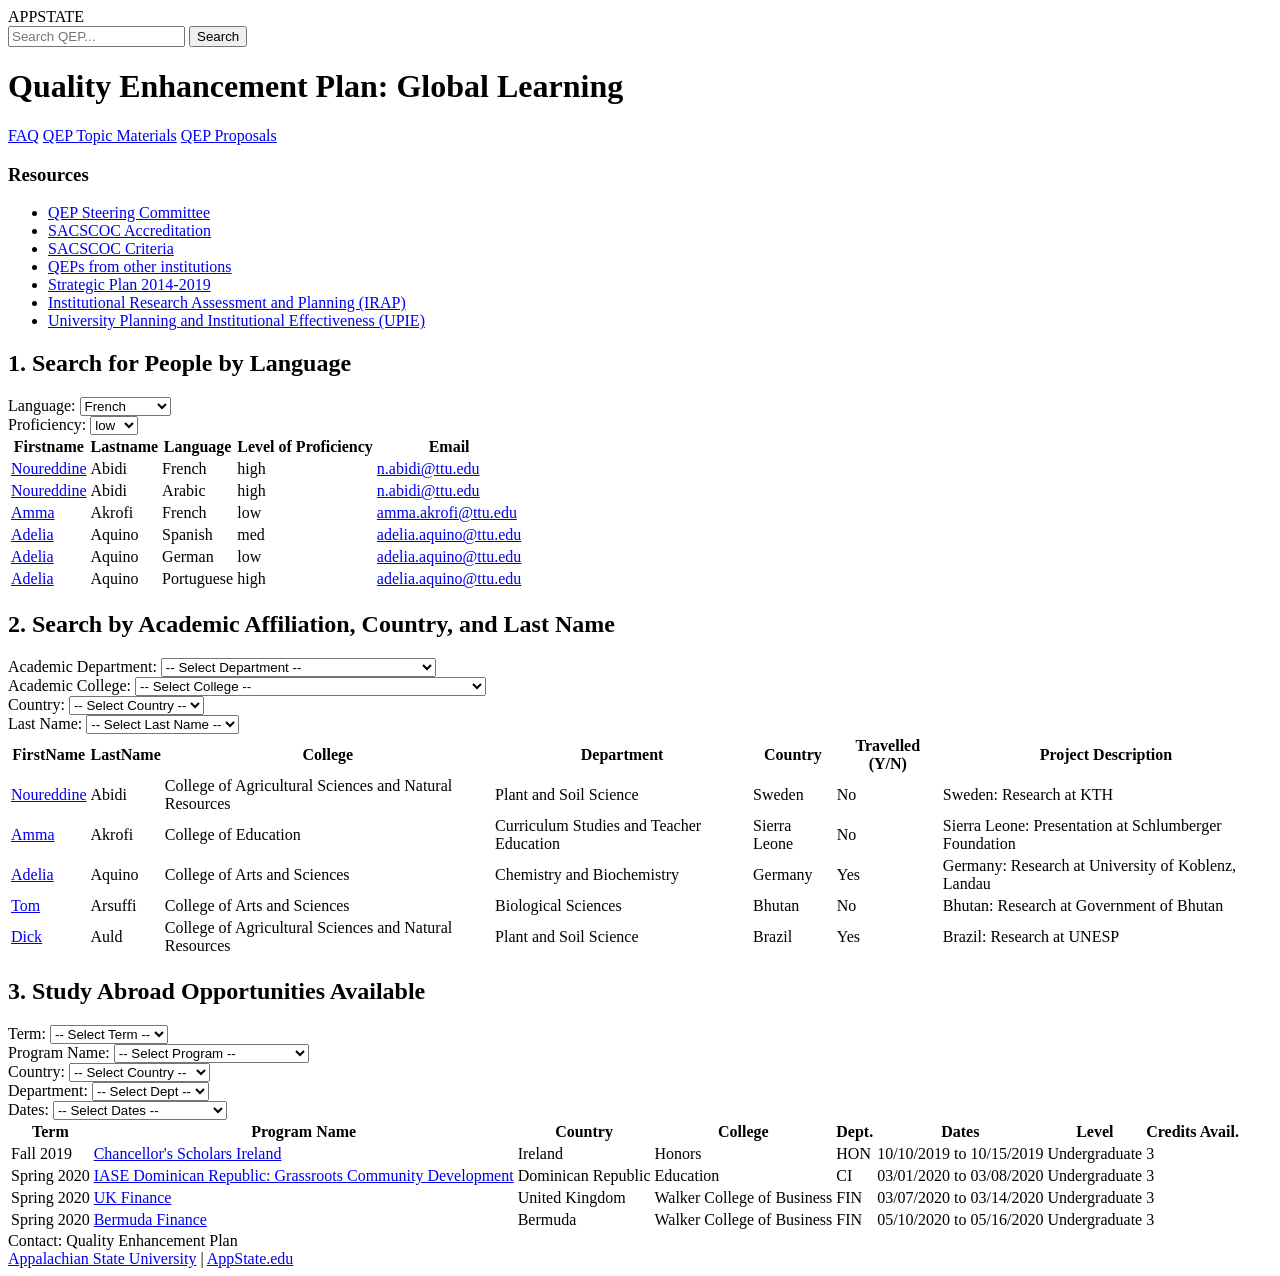
==== index.html @ 202ade69 "Add initial HTML structure for QEP page" ====
<!DOCTYPE html>
<html lang="en">
<head>
    <meta charset="UTF-8">
    <meta name="viewport" content="width=device-width, initial-scale=1.0">
    <title>Quality Enhancement Plan | AppState Global Learning</title>
    <link rel="stylesheet" href="styles.css">
</head>
<body>

    <!-- Header -->
    <header>
        <div class="logo-text">APP<span>STATE</span></div>
        <div class="search-box">
            <input type="text" placeholder="Search QEP...">
            <button type="button">Search</button>
        </div>
    </header>

    <!-- QEP Title Banner -->
    <div class="qep-header">
        <h1>Quality Enhancement Plan: Global Learning</h1>
    </div>

    <!-- Navigation Menu -->
    <nav>
        <a href="#">FAQ</a>
        <a href="#">QEP Topic Materials</a>
        <a href="#">QEP Proposals</a>
    </nav>

    <!-- Main Container -->
    <div class="container">
        
        <!-- Sidebar Navigation -->
        <aside>
            <h3>Resources</h3>
            <ul>
                <li><a href="#">QEP Steering Committee</a></li>
                <li><a href="#">SACSCOC Accreditation</a></li>
                <li><a href="#">SACSCOC Criteria</a></li>
                <li><a href="#">QEPs from other institutions</a></li>
                <li><a href="#">Strategic Plan 2014-2019</a></li>
                <li><a href="#">Institutional Research Assessment and Planning (IRAP)</a></li>
                <li><a href="#">University Planning and Institutional Effectiveness (UPIE)</a></li>
            </ul>
        </aside>

        <!-- Main Content (Sections 1, 2, and 3) -->
        <main>
            
            <!-- Section 1 -->
            <section class="section-card">
                <h2>1. Search for People by Language</h2>
                <div class="search-controls">
                    <div class="control-group">
                        <label for="lang-select">Language:</label>
                        <select id="lang-select">
                            <option value="French">French</option>
                            <option value="Arabic">Arabic</option>
                            <option value="Spanish">Spanish</option>
                            <option value="German">German</option>
                            <option value="Portuguese">Portuguese</option>
                        </select>
                    </div>
                    <div class="control-group">
                        <label for="prof-select">Proficiency:</label>
                        <select id="prof-select">
                            <option value="low" selected>low</option>
                            <option value="med">med</option>
                            <option value="high">high</option>
                        </select>
                    </div>
                </div>

                <div class="table-responsive">
                    <table>
                        <thead>
                            <tr>
                                <th>Firstname</th>
                                <th>Lastname</th>
                                <th>Language</th>
                                <th>Level of Proficiency</th>
                                <th>Email</th>
                            </tr>
                        </thead>
                        <tbody>
                            <tr>
                                <td><a href="mailto:n.abidi@ttu.edu">Noureddine</a></td>
                                <td>Abidi</td>
                                <td>French</td>
                                <td>high</td>
                                <td><a href="mailto:n.abidi@ttu.edu">n.abidi@ttu.edu</a></td>
                            </tr>
                            <tr>
                                <td><a href="mailto:n.abidi@ttu.edu">Noureddine</a></td>
                                <td>Abidi</td>
                                <td>Arabic</td>
                                <td>high</td>
                                <td><a href="mailto:n.abidi@ttu.edu">n.abidi@ttu.edu</a></td>
                            </tr>
                            <tr>
                                <td><a href="mailto:amma.akrofi@ttu.edu">Amma</a></td>
                                <td>Akrofi</td>
                                <td>French</td>
                                <td>low</td>
                                <td><a href="mailto:amma.akrofi@ttu.edu">amma.akrofi@ttu.edu</a></td>
                            </tr>
                            <tr>
                                <td><a href="mailto:adelia.aquino@ttu.edu">Adelia</a></td>
                                <td>Aquino</td>
                                <td>Spanish</td>
                                <td>med</td>
                                <td><a href="mailto:adelia.aquino@ttu.edu">adelia.aquino@ttu.edu</a></td>
                            </tr>
                            <tr>
                                <td><a href="mailto:adelia.aquino@ttu.edu">Adelia</a></td>
                                <td>Aquino</td>
                                <td>German</td>
                                <td>low</td>
                                <td><a href="mailto:adelia.aquino@ttu.edu">adelia.aquino@ttu.edu</a></td>
                            </tr>
                            <tr>
                                <td><a href="mailto:adelia.aquino@ttu.edu">Adelia</a></td>
                                <td>Aquino</td>
                                <td>Portuguese</td>
                                <td>high</td>
                                <td><a href="mailto:adelia.aquino@ttu.edu">adelia.aquino@ttu.edu</a></td>
                            </tr>
                        </tbody>
                    </table>
                </div>
            </section>

            <!-- Section 2 -->
            <section class="section-card">
                <h2>2. Search by Academic Affiliation, Country, and Last Name</h2>
                <div class="search-controls">
                    <div class="control-group">
                        <label for="dept-select">Academic Department:</label>
                        <select id="dept-select">
                            <option value="">-- Select Department --</option>
                            <option value="Plant and Soil Science">Plant and Soil Science</option>
                            <option value="Curriculum Studies and Teacher Education">Curriculum Studies and Teacher Education</option>
                            <option value="Chemistry and Biochemistry">Chemistry and Biochemistry</option>
                            <option value="Biological Sciences">Biological Sciences</option>
                        </select>
                    </div>
                    <div class="control-group">
                        <label for="college-select">Academic College:</label>
                        <select id="college-select">
                            <option value="">-- Select College --</option>
                            <option value="College of Agricultural Sciences and Natural Resources">College of Agricultural Sciences and Natural Resources</option>
                            <option value="College of Education">College of Education</option>
                            <option value="College of Arts and Sciences">College of Arts and Sciences</option>
                        </select>
                    </div>
                    <div class="control-group">
                        <label for="country-select">Country:</label>
                        <select id="country-select">
                            <option value="">-- Select Country --</option>
                            <option value="Sweden">Sweden</option>
                            <option value="Sierra Leone">Sierra Leone</option>
                            <option value="Germany">Germany</option>
                            <option value="Bhutan">Bhutan</option>
                            <option value="Brazil">Brazil</option>
                        </select>
                    </div>
                    <div class="control-group">
                        <label for="lastname-select">Last Name:</label>
                        <select id="lastname-select">
                            <option value="">-- Select Last Name --</option>
                            <option value="Abidi">Abidi</option>
                            <option value="Akrofi">Akrofi</option>
                            <option value="Aquino">Aquino</option>
                            <option value="Arsuffi">Arsuffi</option>
                            <option value="Auld">Auld</option>
                        </select>
                    </div>
                </div>

                <div class="table-responsive">
                    <table>
                        <thead>
                            <tr>
                                <th>FirstName</th>
                                <th>LastName</th>
                                <th>College</th>
                                <th>Department</th>
                                <th>Country</th>
                                <th>Travelled (Y/N)</th>
                                <th>Project Description</th>
                            </tr>
                        </thead>
                        <tbody>
                            <tr>
                                <td><a href="#">Noureddine</a></td>
                                <td>Abidi</td>
                                <td>College of Agricultural Sciences and Natural Resources</td>
                                <td>Plant and Soil Science</td>
                                <td>Sweden</td>
                                <td>No</td>
                                <td>Sweden: Research at KTH</td>
                            </tr>
                            <tr>
                                <td><a href="#">Amma</a></td>
                                <td>Akrofi</td>
                                <td>College of Education</td>
                                <td>Curriculum Studies and Teacher Education</td>
                                <td>Sierra Leone</td>
                                <td>No</td>
                                <td>Sierra Leone: Presentation at Schlumberger Foundation</td>
                            </tr>
                            <tr>
                                <td><a href="#">Adelia</a></td>
                                <td>Aquino</td>
                                <td>College of Arts and Sciences</td>
                                <td>Chemistry and Biochemistry</td>
                                <td>Germany</td>
                                <td>Yes</td>
                                <td>Germany: Research at University of Koblenz, Landau</td>
                            </tr>
                            <tr>
                                <td><a href="#">Tom</a></td>
                                <td>Arsuffi</td>
                                <td>College of Arts and Sciences</td>
                                <td>Biological Sciences</td>
                                <td>Bhutan</td>
                                <td>No</td>
                                <td>Bhutan: Research at Government of Bhutan</td>
                            </tr>
                            <tr>
                                <td><a href="#">Dick</a></td>
                                <td>Auld</td>
                                <td>College of Agricultural Sciences and Natural Resources</td>
                                <td>Plant and Soil Science</td>
                                <td>Brazil</td>
                                <td>Yes</td>
                                <td>Brazil: Research at UNESP</td>
                            </tr>
                        </tbody>
                    </table>
                </div>
            </section>

            <!-- Section 3 -->
            <section class="section-card">
                <h2>3. Study Abroad Opportunities Available</h2>
                <div class="search-controls">
                    <div class="control-group">
                        <label for="term-select">Term:</label>
                        <select id="term-select">
                            <option value="">-- Select Term --</option>
                            <option value="Fall 2019">Fall 2019</option>
                            <option value="Spring 2020">Spring 2020</option>
                        </select>
                    </div>
                    <div class="control-group">
                        <label for="prog-select">Program Name:</label>
                        <select id="prog-select">
                            <option value="">-- Select Program --</option>
                            <option value="Chancellor's Scholars Ireland">Chancellor's Scholars Ireland</option>
                            <option value="IASE Dominican Republic">IASE Dominican Republic</option>
                            <option value="UK Finance">UK Finance</option>
                            <option value="Bermuda Finance">Bermuda Finance</option>
                        </select>
                    </div>
                    <div class="control-group">
                        <label for="study-country-select">Country:</label>
                        <select id="study-country-select">
                            <option value="">-- Select Country --</option>
                            <option value="Ireland">Ireland</option>
                            <option value="Dominican Republic">Dominican Republic</option>
                            <option value="United Kingdom">United Kingdom</option>
                            <option value="Bermuda">Bermuda</option>
                        </select>
                    </div>
                    <div class="control-group">
                        <label for="study-dept-select">Department:</label>
                        <select id="study-dept-select">
                            <option value="">-- Select Dept --</option>
                            <option value="HON">HON</option>
                            <option value="FIN">FIN</option>
                        </select>
                    </div>
                    <div class="control-group">
                        <label for="date-select">Dates:</label>
                        <select id="date-select">
                            <option value="">-- Select Dates --</option>
                            <option value="10/10/2019 to 10/15/2019">10/10/2019 to 10/15/2019</option>
                            <option value="03/07/2020 to 03/14/2020">03/07/2020 to 03/14/2020</option>
                            <option value="05/10/2020 to 05/16/2020">05/10/2020 to 05/16/2020</option>
                        </select>
                    </div>
                </div>

                <div class="table-responsive">
                    <table>
                        <thead>
                            <tr>
                                <th>Term</th>
                                <th>Program Name</th>
                                <th>Country</th>
                                <th>College</th>
                                <th>Dept.</th>
                                <th>Dates</th>
                                <th>Level</th>
                                <th>Credits Avail.</th>
                            </tr>
                        </thead>
                        <tbody>
                            <tr>
                                <td>Fall 2019</td>
                                <td><a href="#">Chancellor's Scholars Ireland</a></td>
                                <td>Ireland</td>
                                <td>Honors</td>
                                <td>HON</td>
                                <td>10/10/2019 to 10/15/2019</td>
                                <td>Undergraduate</td>
                                <td>3</td>
                            </tr>
                            <tr>
                                <td>Spring 2020</td>
                                <td><a href="#">IASE Dominican Republic: Grassroots Community Development</a></td>
                                <td>Dominican Republic</td>
                                <td>Education</td>
                                <td>CI</td>
                                <td>03/01/2020 to 03/08/2020</td>
                                <td>Undergraduate</td>
                                <td>3</td>
                            </tr>
                            <tr>
                                <td>Spring 2020</td>
                                <td><a href="#">UK Finance</a></td>
                                <td>United Kingdom</td>
                                <td>Walker College of Business</td>
                                <td>FIN</td>
                                <td>03/07/2020 to 03/14/2020</td>
                                <td>Undergraduate</td>
                                <td>3</td>
                            </tr>
                            <tr>
                                <td>Spring 2020</td>
                                <td><a href="#">Bermuda Finance</a></td>
                                <td>Bermuda</td>
                                <td>Walker College of Business</td>
                                <td>FIN</td>
                                <td>05/10/2020 to 05/16/2020</td>
                                <td>Undergraduate</td>
                                <td>3</td>
                            </tr>
                        </tbody>
                    </table>
                </div>
            </section>

        </main>
    </div>

    <!-- Footer -->
    <footer>
        <div>Contact: Quality Enhancement Plan</div>
        <div>
            <a href="#">Appalachian State University</a> | <a href="#">AppState.edu</a>
        </div>
    </footer>

</body>
</html>
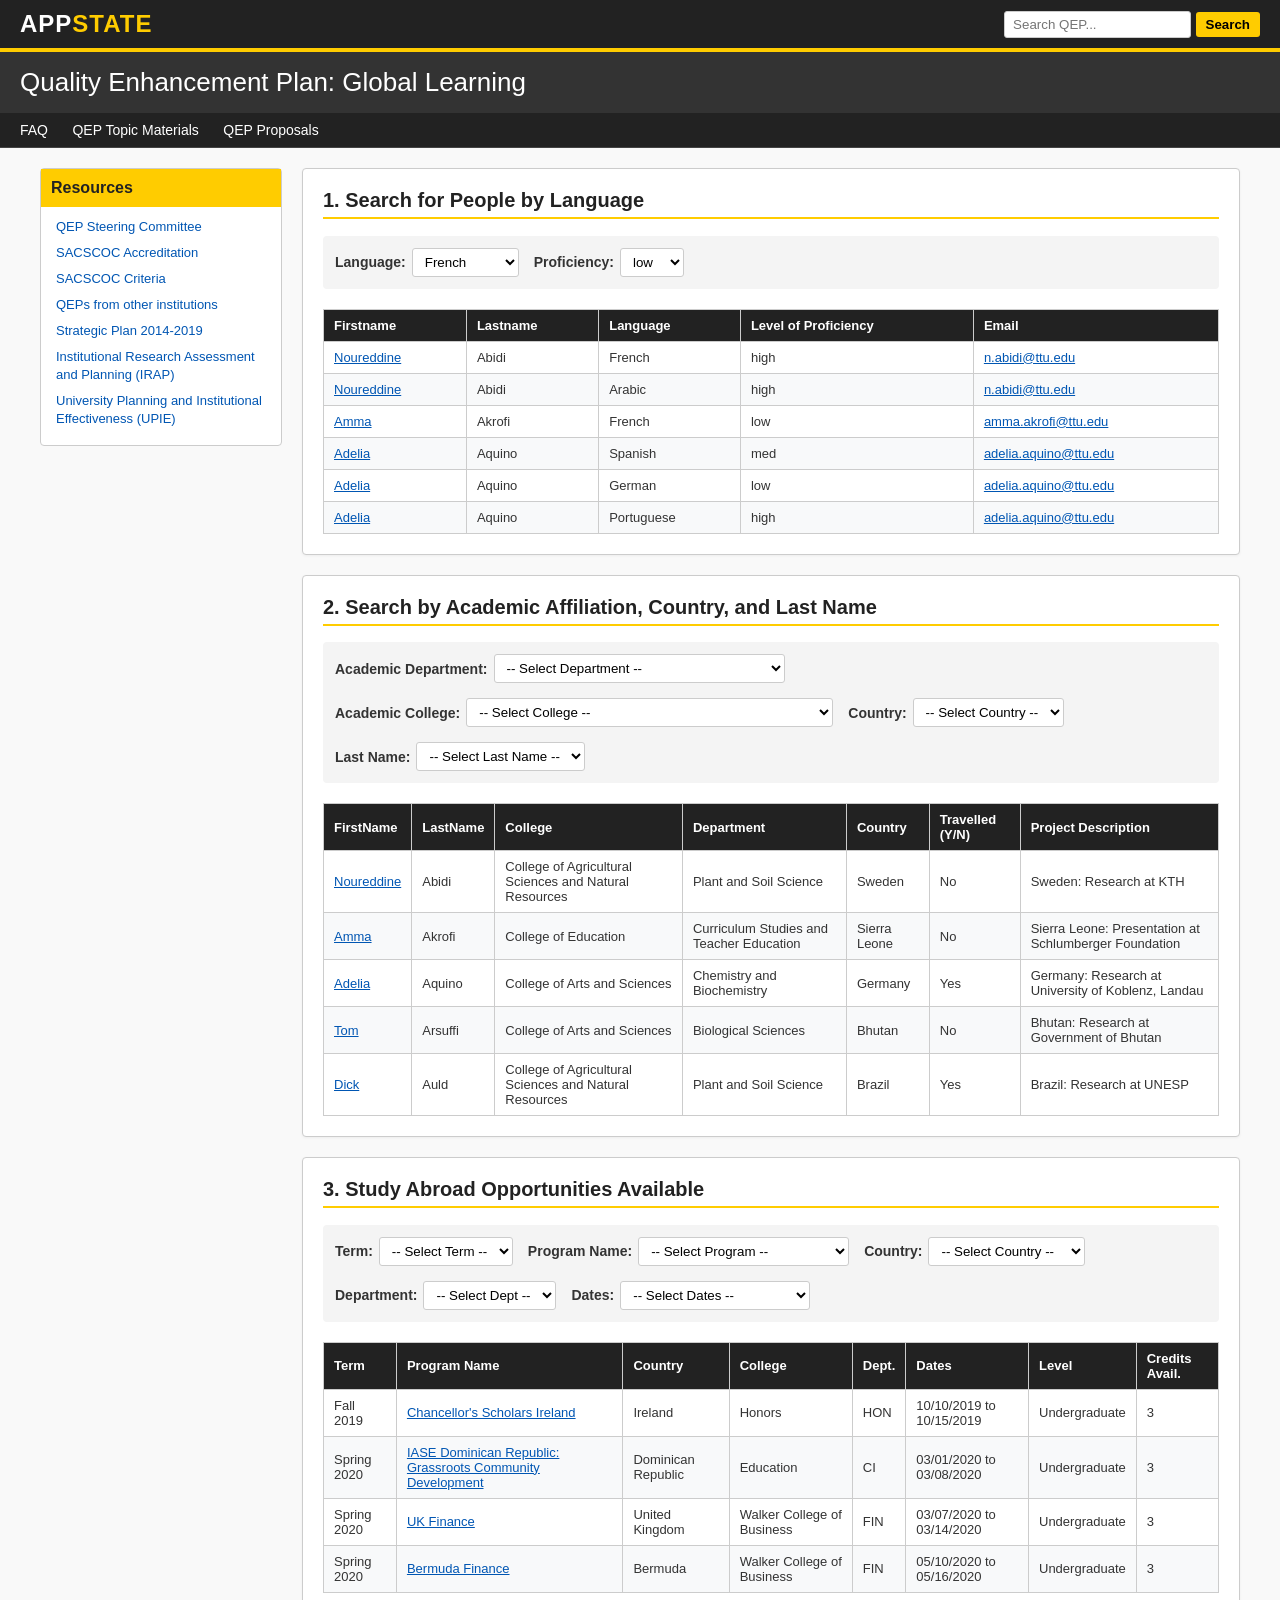
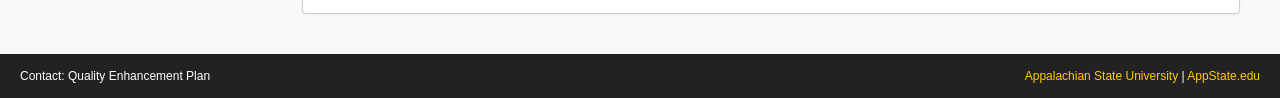
==== commit 9e7f6262: "checked page stuff, it is good" ====
--- a/index.html
+++ b/index.html
@@ -2,368 +2,10 @@
 <html lang="en">
 <head>
     <meta charset="UTF-8">
-    <meta name="viewport" content="width=device-width, initial-scale=1.0">
-    <title>Quality Enhancement Plan | AppState Global Learning</title>
-    <link rel="stylesheet" href="styles.css">
+    <meta http-equiv="refresh" content="0; url=exercises/project.html">
+    <title>Quality Enhancement Plan</title>
 </head>
 <body>
-
-    <!-- Header -->
-    <header>
-        <div class="logo-text">APP<span>STATE</span></div>
-        <div class="search-box">
-            <input type="text" placeholder="Search QEP...">
-            <button type="button">Search</button>
-        </div>
-    </header>
-
-    <!-- QEP Title Banner -->
-    <div class="qep-header">
-        <h1>Quality Enhancement Plan: Global Learning</h1>
-    </div>
-
-    <!-- Navigation Menu -->
-    <nav>
-        <a href="#">FAQ</a>
-        <a href="#">QEP Topic Materials</a>
-        <a href="#">QEP Proposals</a>
-    </nav>
-
-    <!-- Main Container -->
-    <div class="container">
-        
-        <!-- Sidebar Navigation -->
-        <aside>
-            <h3>Resources</h3>
-            <ul>
-                <li><a href="#">QEP Steering Committee</a></li>
-                <li><a href="#">SACSCOC Accreditation</a></li>
-                <li><a href="#">SACSCOC Criteria</a></li>
-                <li><a href="#">QEPs from other institutions</a></li>
-                <li><a href="#">Strategic Plan 2014-2019</a></li>
-                <li><a href="#">Institutional Research Assessment and Planning (IRAP)</a></li>
-                <li><a href="#">University Planning and Institutional Effectiveness (UPIE)</a></li>
-            </ul>
-        </aside>
-
-        <!-- Main Content (Sections 1, 2, and 3) -->
-        <main>
-            
-            <!-- Section 1 -->
-            <section class="section-card">
-                <h2>1. Search for People by Language</h2>
-                <div class="search-controls">
-                    <div class="control-group">
-                        <label for="lang-select">Language:</label>
-                        <select id="lang-select">
-                            <option value="French">French</option>
-                            <option value="Arabic">Arabic</option>
-                            <option value="Spanish">Spanish</option>
-                            <option value="German">German</option>
-                            <option value="Portuguese">Portuguese</option>
-                        </select>
-                    </div>
-                    <div class="control-group">
-                        <label for="prof-select">Proficiency:</label>
-                        <select id="prof-select">
-                            <option value="low" selected>low</option>
-                            <option value="med">med</option>
-                            <option value="high">high</option>
-                        </select>
-                    </div>
-                </div>
-
-                <div class="table-responsive">
-                    <table>
-                        <thead>
-                            <tr>
-                                <th>Firstname</th>
-                                <th>Lastname</th>
-                                <th>Language</th>
-                                <th>Level of Proficiency</th>
-                                <th>Email</th>
-                            </tr>
-                        </thead>
-                        <tbody>
-                            <tr>
-                                <td><a href="mailto:n.abidi@ttu.edu">Noureddine</a></td>
-                                <td>Abidi</td>
-                                <td>French</td>
-                                <td>high</td>
-                                <td><a href="mailto:n.abidi@ttu.edu">n.abidi@ttu.edu</a></td>
-                            </tr>
-                            <tr>
-                                <td><a href="mailto:n.abidi@ttu.edu">Noureddine</a></td>
-                                <td>Abidi</td>
-                                <td>Arabic</td>
-                                <td>high</td>
-                                <td><a href="mailto:n.abidi@ttu.edu">n.abidi@ttu.edu</a></td>
-                            </tr>
-                            <tr>
-                                <td><a href="mailto:amma.akrofi@ttu.edu">Amma</a></td>
-                                <td>Akrofi</td>
-                                <td>French</td>
-                                <td>low</td>
-                                <td><a href="mailto:amma.akrofi@ttu.edu">amma.akrofi@ttu.edu</a></td>
-                            </tr>
-                            <tr>
-                                <td><a href="mailto:adelia.aquino@ttu.edu">Adelia</a></td>
-                                <td>Aquino</td>
-                                <td>Spanish</td>
-                                <td>med</td>
-                                <td><a href="mailto:adelia.aquino@ttu.edu">adelia.aquino@ttu.edu</a></td>
-                            </tr>
-                            <tr>
-                                <td><a href="mailto:adelia.aquino@ttu.edu">Adelia</a></td>
-                                <td>Aquino</td>
-                                <td>German</td>
-                                <td>low</td>
-                                <td><a href="mailto:adelia.aquino@ttu.edu">adelia.aquino@ttu.edu</a></td>
-                            </tr>
-                            <tr>
-                                <td><a href="mailto:adelia.aquino@ttu.edu">Adelia</a></td>
-                                <td>Aquino</td>
-                                <td>Portuguese</td>
-                                <td>high</td>
-                                <td><a href="mailto:adelia.aquino@ttu.edu">adelia.aquino@ttu.edu</a></td>
-                            </tr>
-                        </tbody>
-                    </table>
-                </div>
-            </section>
-
-            <!-- Section 2 -->
-            <section class="section-card">
-                <h2>2. Search by Academic Affiliation, Country, and Last Name</h2>
-                <div class="search-controls">
-                    <div class="control-group">
-                        <label for="dept-select">Academic Department:</label>
-                        <select id="dept-select">
-                            <option value="">-- Select Department --</option>
-                            <option value="Plant and Soil Science">Plant and Soil Science</option>
-                            <option value="Curriculum Studies and Teacher Education">Curriculum Studies and Teacher Education</option>
-                            <option value="Chemistry and Biochemistry">Chemistry and Biochemistry</option>
-                            <option value="Biological Sciences">Biological Sciences</option>
-                        </select>
-                    </div>
-                    <div class="control-group">
-                        <label for="college-select">Academic College:</label>
-                        <select id="college-select">
-                            <option value="">-- Select College --</option>
-                            <option value="College of Agricultural Sciences and Natural Resources">College of Agricultural Sciences and Natural Resources</option>
-                            <option value="College of Education">College of Education</option>
-                            <option value="College of Arts and Sciences">College of Arts and Sciences</option>
-                        </select>
-                    </div>
-                    <div class="control-group">
-                        <label for="country-select">Country:</label>
-                        <select id="country-select">
-                            <option value="">-- Select Country --</option>
-                            <option value="Sweden">Sweden</option>
-                            <option value="Sierra Leone">Sierra Leone</option>
-                            <option value="Germany">Germany</option>
-                            <option value="Bhutan">Bhutan</option>
-                            <option value="Brazil">Brazil</option>
-                        </select>
-                    </div>
-                    <div class="control-group">
-                        <label for="lastname-select">Last Name:</label>
-                        <select id="lastname-select">
-                            <option value="">-- Select Last Name --</option>
-                            <option value="Abidi">Abidi</option>
-                            <option value="Akrofi">Akrofi</option>
-                            <option value="Aquino">Aquino</option>
-                            <option value="Arsuffi">Arsuffi</option>
-                            <option value="Auld">Auld</option>
-                        </select>
-                    </div>
-                </div>
-
-                <div class="table-responsive">
-                    <table>
-                        <thead>
-                            <tr>
-                                <th>FirstName</th>
-                                <th>LastName</th>
-                                <th>College</th>
-                                <th>Department</th>
-                                <th>Country</th>
-                                <th>Travelled (Y/N)</th>
-                                <th>Project Description</th>
-                            </tr>
-                        </thead>
-                        <tbody>
-                            <tr>
-                                <td><a href="#">Noureddine</a></td>
-                                <td>Abidi</td>
-                                <td>College of Agricultural Sciences and Natural Resources</td>
-                                <td>Plant and Soil Science</td>
-                                <td>Sweden</td>
-                                <td>No</td>
-                                <td>Sweden: Research at KTH</td>
-                            </tr>
-                            <tr>
-                                <td><a href="#">Amma</a></td>
-                                <td>Akrofi</td>
-                                <td>College of Education</td>
-                                <td>Curriculum Studies and Teacher Education</td>
-                                <td>Sierra Leone</td>
-                                <td>No</td>
-                                <td>Sierra Leone: Presentation at Schlumberger Foundation</td>
-                            </tr>
-                            <tr>
-                                <td><a href="#">Adelia</a></td>
-                                <td>Aquino</td>
-                                <td>College of Arts and Sciences</td>
-                                <td>Chemistry and Biochemistry</td>
-                                <td>Germany</td>
-                                <td>Yes</td>
-                                <td>Germany: Research at University of Koblenz, Landau</td>
-                            </tr>
-                            <tr>
-                                <td><a href="#">Tom</a></td>
-                                <td>Arsuffi</td>
-                                <td>College of Arts and Sciences</td>
-                                <td>Biological Sciences</td>
-                                <td>Bhutan</td>
-                                <td>No</td>
-                                <td>Bhutan: Research at Government of Bhutan</td>
-                            </tr>
-                            <tr>
-                                <td><a href="#">Dick</a></td>
-                                <td>Auld</td>
-                                <td>College of Agricultural Sciences and Natural Resources</td>
-                                <td>Plant and Soil Science</td>
-                                <td>Brazil</td>
-                                <td>Yes</td>
-                                <td>Brazil: Research at UNESP</td>
-                            </tr>
-                        </tbody>
-                    </table>
-                </div>
-            </section>
-
-            <!-- Section 3 -->
-            <section class="section-card">
-                <h2>3. Study Abroad Opportunities Available</h2>
-                <div class="search-controls">
-                    <div class="control-group">
-                        <label for="term-select">Term:</label>
-                        <select id="term-select">
-                            <option value="">-- Select Term --</option>
-                            <option value="Fall 2019">Fall 2019</option>
-                            <option value="Spring 2020">Spring 2020</option>
-                        </select>
-                    </div>
-                    <div class="control-group">
-                        <label for="prog-select">Program Name:</label>
-                        <select id="prog-select">
-                            <option value="">-- Select Program --</option>
-                            <option value="Chancellor's Scholars Ireland">Chancellor's Scholars Ireland</option>
-                            <option value="IASE Dominican Republic">IASE Dominican Republic</option>
-                            <option value="UK Finance">UK Finance</option>
-                            <option value="Bermuda Finance">Bermuda Finance</option>
-                        </select>
-                    </div>
-                    <div class="control-group">
-                        <label for="study-country-select">Country:</label>
-                        <select id="study-country-select">
-                            <option value="">-- Select Country --</option>
-                            <option value="Ireland">Ireland</option>
-                            <option value="Dominican Republic">Dominican Republic</option>
-                            <option value="United Kingdom">United Kingdom</option>
-                            <option value="Bermuda">Bermuda</option>
-                        </select>
-                    </div>
-                    <div class="control-group">
-                        <label for="study-dept-select">Department:</label>
-                        <select id="study-dept-select">
-                            <option value="">-- Select Dept --</option>
-                            <option value="HON">HON</option>
-                            <option value="FIN">FIN</option>
-                        </select>
-                    </div>
-                    <div class="control-group">
-                        <label for="date-select">Dates:</label>
-                        <select id="date-select">
-                            <option value="">-- Select Dates --</option>
-                            <option value="10/10/2019 to 10/15/2019">10/10/2019 to 10/15/2019</option>
-                            <option value="03/07/2020 to 03/14/2020">03/07/2020 to 03/14/2020</option>
-                            <option value="05/10/2020 to 05/16/2020">05/10/2020 to 05/16/2020</option>
-                        </select>
-                    </div>
-                </div>
-
-                <div class="table-responsive">
-                    <table>
-                        <thead>
-                            <tr>
-                                <th>Term</th>
-                                <th>Program Name</th>
-                                <th>Country</th>
-                                <th>College</th>
-                                <th>Dept.</th>
-                                <th>Dates</th>
-                                <th>Level</th>
-                                <th>Credits Avail.</th>
-                            </tr>
-                        </thead>
-                        <tbody>
-                            <tr>
-                                <td>Fall 2019</td>
-                                <td><a href="#">Chancellor's Scholars Ireland</a></td>
-                                <td>Ireland</td>
-                                <td>Honors</td>
-                                <td>HON</td>
-                                <td>10/10/2019 to 10/15/2019</td>
-                                <td>Undergraduate</td>
-                                <td>3</td>
-                            </tr>
-                            <tr>
-                                <td>Spring 2020</td>
-                                <td><a href="#">IASE Dominican Republic: Grassroots Community Development</a></td>
-                                <td>Dominican Republic</td>
-                                <td>Education</td>
-                                <td>CI</td>
-                                <td>03/01/2020 to 03/08/2020</td>
-                                <td>Undergraduate</td>
-                                <td>3</td>
-                            </tr>
-                            <tr>
-                                <td>Spring 2020</td>
-                                <td><a href="#">UK Finance</a></td>
-                                <td>United Kingdom</td>
-                                <td>Walker College of Business</td>
-                                <td>FIN</td>
-                                <td>03/07/2020 to 03/14/2020</td>
-                                <td>Undergraduate</td>
-                                <td>3</td>
-                            </tr>
-                            <tr>
-                                <td>Spring 2020</td>
-                                <td><a href="#">Bermuda Finance</a></td>
-                                <td>Bermuda</td>
-                                <td>Walker College of Business</td>
-                                <td>FIN</td>
-                                <td>05/10/2020 to 05/16/2020</td>
-                                <td>Undergraduate</td>
-                                <td>3</td>
-                            </tr>
-                        </tbody>
-                    </table>
-                </div>
-            </section>
-
-        </main>
-    </div>
-
-    <!-- Footer -->
-    <footer>
-        <div>Contact: Quality Enhancement Plan</div>
-        <div>
-            <a href="#">Appalachian State University</a> | <a href="#">AppState.edu</a>
-        </div>
-    </footer>
-
+    <p><a href="exercises/project.html">Open the Quality Enhancement Plan</a></p>
 </body>
 </html>
